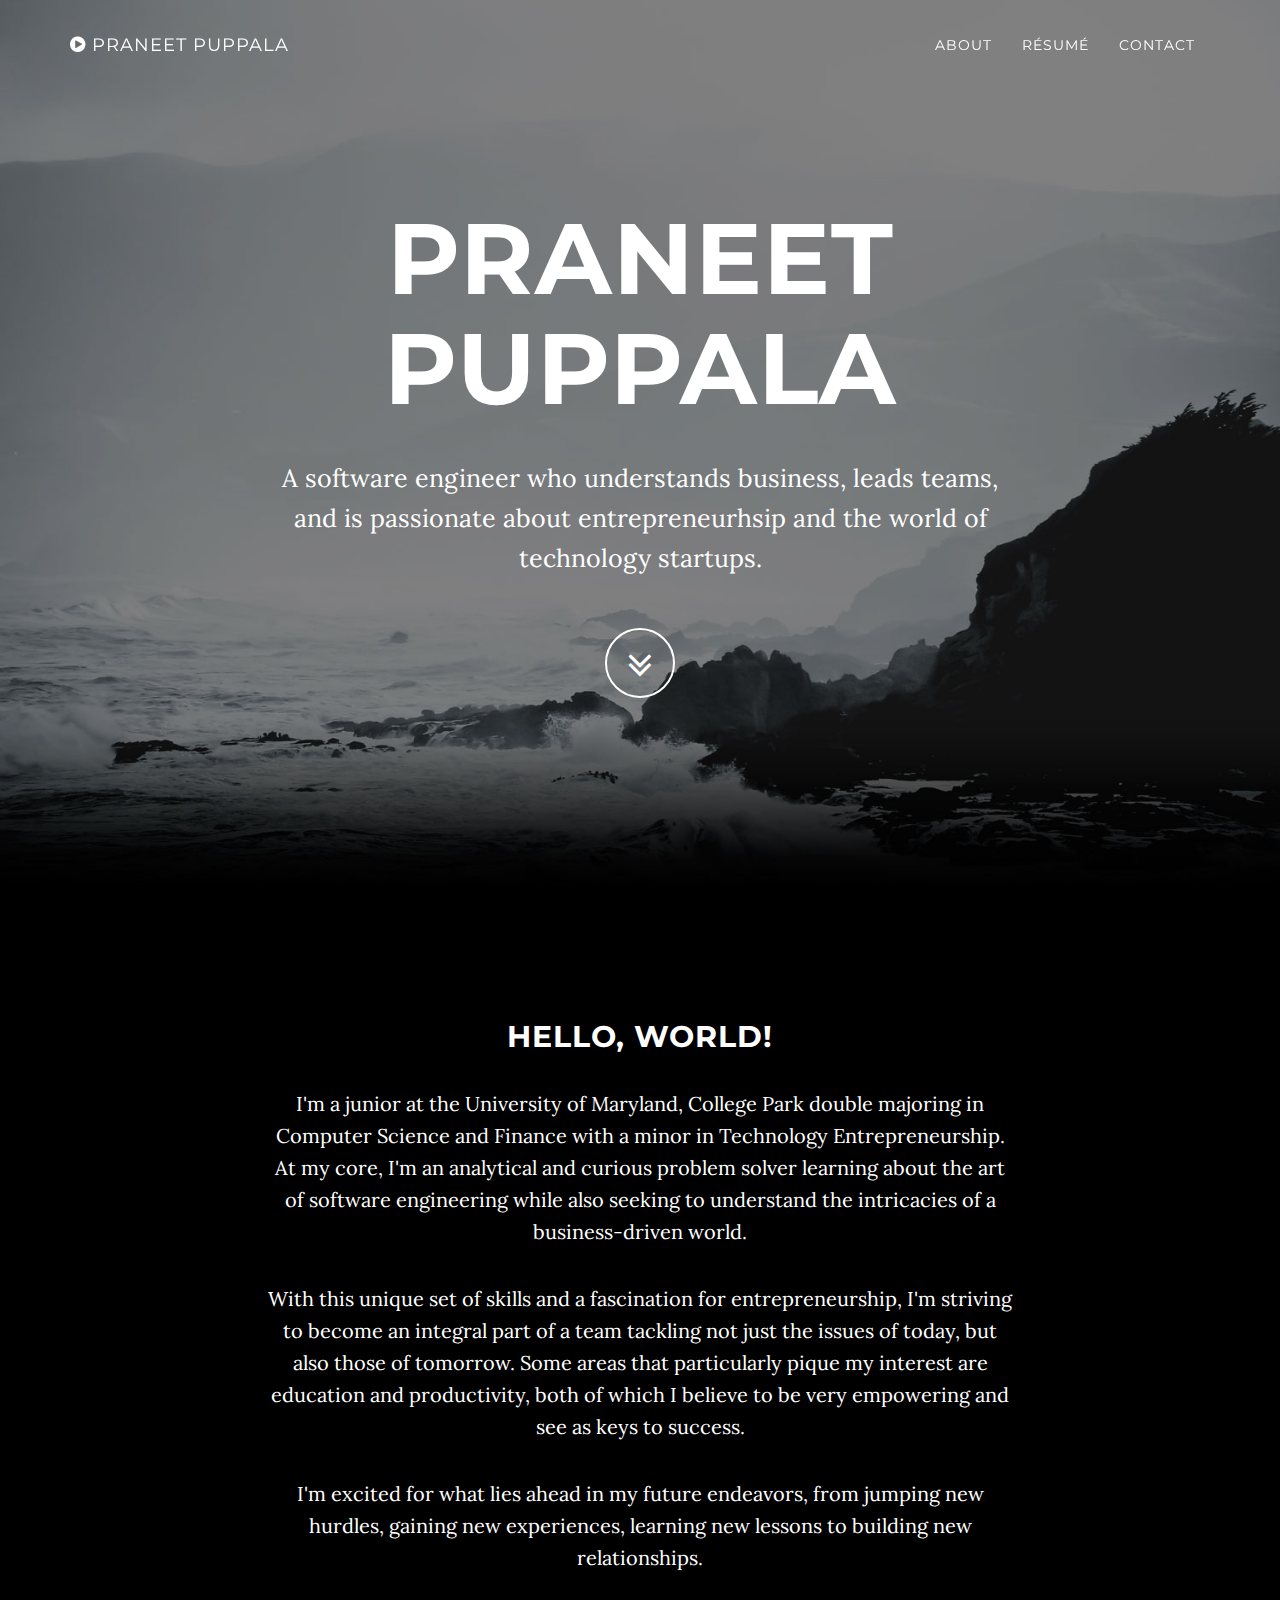
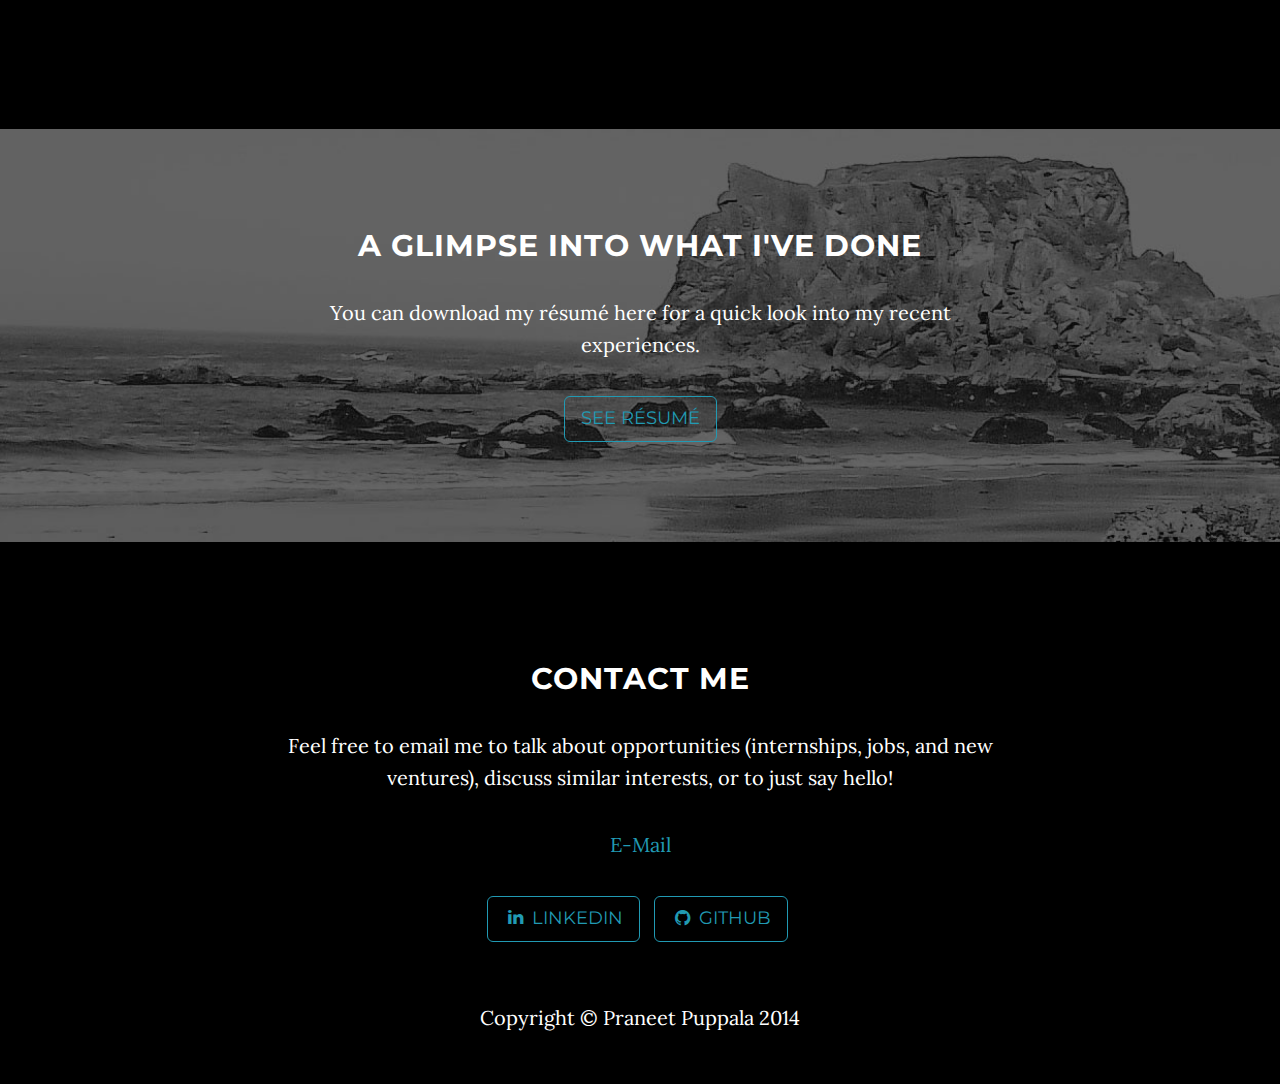
==== index.html @ a4f09ab0 "Changes to about section: rewording "my core" and "issues of today and tomorrow"" ====
<!DOCTYPE html>
<html lang="en">

<head>

    <meta charset="utf-8">
    <meta http-equiv="X-UA-Compatible" content="IE=edge">
    <meta name="viewport" content="width=device-width, initial-scale=1">
    <meta name="description" content="">
    <meta name="author" content="">

    <title>Praneet Puppala</title>

    <!-- Bootstrap Core CSS -->
    <link href="css/bootstrap.min.css" rel="stylesheet">

    <!-- Custom CSS -->
    <link href="css/grayscale.css" rel="stylesheet">

    <!-- Custom Fonts -->
    <link href="font-awesome-4.1.0/css/font-awesome.min.css" rel="stylesheet" type="text/css">
    <link href="http://fonts.googleapis.com/css?family=Lora:400,700,400italic,700italic" rel="stylesheet" type="text/css">
    <link href="http://fonts.googleapis.com/css?family=Montserrat:400,700" rel="stylesheet" type="text/css">

    <!-- HTML5 Shim and Respond.js IE8 support of HTML5 elements and media queries -->
    <!-- WARNING: Respond.js doesn't work if you view the page via file:// -->
    <!--[if lt IE 9]>
        <script src="https://oss.maxcdn.com/libs/html5shiv/3.7.0/html5shiv.js"></script>
        <script src="https://oss.maxcdn.com/libs/respond.js/1.4.2/respond.min.js"></script>
    <![endif]-->

</head>

<body id="page-top" data-spy="scroll" data-target=".navbar-fixed-top">

    <!-- Navigation -->
    <nav class="navbar navbar-custom navbar-fixed-top" role="navigation">
        <div class="container">
            <div class="navbar-header">
                <button type="button" class="navbar-toggle" data-toggle="collapse" data-target=".navbar-main-collapse">
                    <i class="fa fa-bars"></i>
                </button>
                <a class="navbar-brand page-scroll" href="#page-top">
                    <i class="fa fa-play-circle"></i>  <span class="light">Praneet Puppala</span>
                </a>
            </div>

            <!-- Collect the nav links, forms, and other content for toggling -->
            <div class="collapse navbar-collapse navbar-right navbar-main-collapse">
                <ul class="nav navbar-nav">
                    <!-- Hidden li included to remove active class from about link when scrolled up past about section -->
                    <li class="hidden">
                        <a href="#page-top"></a>
                    </li>
                    <li>
                        <a class="page-scroll" href="#about">About</a>
                    </li>
                    <li>
                        <a class="page-scroll" href="#download">Résumé</a>
                    </li>
                    <li>
                        <a class="page-scroll" href="#contact">Contact</a>
                    </li>
                </ul>
            </div>
            <!-- /.navbar-collapse -->
        </div>
        <!-- /.container -->
    </nav>

    <!-- Intro Header -->
    <header class="intro">
        <div class="intro-body">
            <div class="container">
                <div class="row">
                    <div class="col-md-8 col-md-offset-2">
                        <h1 class="brand-heading">Praneet Puppala</h1>
                        <p class="intro-text">A software engineer who understands business, leads teams, and is passionate about entrepreneurhsip and the world of technology startups.</p>
                        <a href="#about" class="btn btn-circle page-scroll">
                            <i class="fa fa-angle-double-down animated"></i>
                        </a>
                    </div>
                </div>
            </div>
        </div>
    </header>

    <!-- About Section -->
    <section id="about" class="container content-section text-center">
        <div class="row">
            <div class="col-lg-8 col-lg-offset-2">
                <h2>Hello, World!</h2>
                <p>I'm a junior at the University of Maryland, College Park double majoring in Computer Science and Finance with a minor in Technology Entrepreneurship. At my core, I'm an analytical and curious problem solver learning about the art of software engineering while also seeking to understand the intricacies of a business-driven world.</p>
                <p>With this unique set of skills and a fascination for entrepreneurship, I'm striving to become an integral part of a team tackling not just the issues of today, but also those of tomorrow. Some areas that particularly pique my interest are education and productivity, both of which I believe to be very empowering and see as keys to success.</p>
                <p>I'm excited for what lies ahead in my future endeavors, from jumping new hurdles, gaining new experiences, learning new lessons to building new relationships. </p>
            </div>
        </div>
    </section>

    <!-- Download Section -->
    <section id="download" class="content-section text-center">
        <div class="download-section">
            <div class="container">
                <div class="col-lg-8 col-lg-offset-2">
                    <h2>A Glimpse Into What I've Done</h2>
                    <p>You can download my résumé here for a quick look into my recent experiences.</p>
                    <a href="./Documents/PraneetPuppalaResume.pdf" class="btn btn-default btn-lg" target="_blank">See Résumé</a>
                </div>
            </div>
        </div>
    </section>

    <!-- Contact Section -->
    <section id="contact" class="container content-section text-center">
        <div class="row">
            <div class="col-lg-8 col-lg-offset-2">
                <h2>Contact Me</h2>
                <p>Feel free to email me to talk about opportunities (internships, jobs, and new ventures), discuss similar interests, or to just say hello!</p>
                <p><a href="mailto:psp31595+ppuppalagithubio@gmail.com">E-Mail</a>
                </p>
                <ul class="list-inline banner-social-buttons">
                    <li>
                        <!--<a href="https://twitter.com/SBootstrap" class="btn btn-default btn-lg"><i class="fa fa-twitter fa-fw"></i> <span class="network-name">Twitter</span></a> -->
                        <a href="https://linkedin.com/in/puppalapraneet" class="btn btn-default btn-lg" target="_blank"><i class="fa fa-linkedin fa-fw"></i> <span class="network-name">LinkedIn</span></a>
                    </li>
                    <li>
                        <a href="https://github.com/ppuppala" class="btn btn-default btn-lg" target="_blank"><i class="fa fa-github fa-fw"></i> <span class="network-name">Github</span></a>
                    </li>
                    <!-- <li>
                        <a href="https://plus.google.com/+Startbootstrap/posts" class="btn btn-default btn-lg"><i class="fa fa-google-plus fa-fw"></i> <span class="network-name">Google+</span></a> 
                    </li> -->
                </ul>
            </div>
        </div>
    </section>

    <!-- Map Section 
    <div id="map"></div> -->

    <!-- Footer -->
    <footer>
        <div class="container text-center">
            <p>Copyright &copy; Praneet Puppala 2014</p>
        </div>
    </footer>

    <!-- jQuery Version 1.11.0 -->
    <script src="js/jquery-1.11.0.js"></script>

    <!-- Bootstrap Core JavaScript -->
    <script src="js/bootstrap.min.js"></script>

    <!-- Plugin JavaScript -->
    <script src="js/jquery.easing.min.js"></script>

    <!-- Google Maps API Key - Use your own API key to enable the map feature. More information on the Google Maps API can be found at https://developers.google.com/maps/ 
    <script type="text/javascript" src="https://maps.googleapis.com/maps/api/js?key=AIzaSyCRngKslUGJTlibkQ3FkfTxj3Xss1UlZDA&sensor=false"></script> -->

    <!-- Custom Theme JavaScript -->
    <script src="js/grayscale.js"></script>

</body>

</html>
---- css/grayscale.css ----
/*!
 * Start Bootstrap - Grayscale Bootstrap Theme (http://startbootstrap.com)
 * Code licensed under the Apache License v2.0.
 * For details, see http://www.apache.org/licenses/LICENSE-2.0.
 */

body {
    width: 100%;
    height: 100%;
    font-family: Lora,"Helvetica Neue",Helvetica,Arial,sans-serif;
    color: #fff;
    background-color: #000;
}

html {
    width: 100%;
    height: 100%;
}

h1,
h2,
h3,
h4,
h5,
h6 {
    margin: 0 0 35px;
    text-transform: uppercase;
    font-family: Montserrat,"Helvetica Neue",Helvetica,Arial,sans-serif;
    font-weight: 700;
    letter-spacing: 1px;
}

p {
    margin: 0 0 25px;
    font-size: 18px;
    line-height: 1.5;
}

@media(min-width:767px) {
    p {
        margin: 0 0 35px;
        font-size: 20px;
        line-height: 1.6;
    }
}

a {
    color: #219ab3;
    -webkit-transition: all .2s ease-in-out;
    -moz-transition: all .2s ease-in-out;
    transition: all .2s ease-in-out;
}

a:hover,
a:focus {
    text-decoration: none;
    color: #11505d;
}

.light {
    font-weight: 400;
}

.navbar-custom {
    margin-bottom: 0;
    border-bottom: 1px solid rgba(255,255,255,.3);
    text-transform: uppercase;
    font-family: Montserrat,"Helvetica Neue",Helvetica,Arial,sans-serif;
    background-color: #000;
}

.navbar-custom .navbar-brand {
    font-weight: 700;
}

.navbar-custom .navbar-brand:focus {
    outline: 0;
}

.navbar-custom .navbar-brand .navbar-toggle {
    padding: 4px 6px;
    font-size: 16px;
    color: #fff;
}

.navbar-custom .navbar-brand .navbar-toggle:focus,
.navbar-custom .navbar-brand .navbar-toggle:active {
    outline: 0;
}

.navbar-custom a {
    color: #fff;
}

.navbar-custom .nav li.active {
    outline: nonte;
    background-color: rgba(255,255,255,.3);
}

.navbar-custom .nav li a {
    -webkit-transition: background .3s ease-in-out;
    -moz-transition: background .3s ease-in-out;
    transition: background .3s ease-in-out;
}

.navbar-custom .nav li a:hover,
.navbar-custom .nav li a:focus,
.navbar-custom .nav li a.active {
    outline: 0;
    background-color: rgba(255,255,255,.3);
}

@media(min-width:767px) {
    .navbar {
        padding: 20px 0;
        border-bottom: 0;
        letter-spacing: 1px;
        background: 0 0;
        -webkit-transition: background .5s ease-in-out,padding .5s ease-in-out;
        -moz-transition: background .5s ease-in-out,padding .5s ease-in-out;
        transition: background .5s ease-in-out,padding .5s ease-in-out;
    }

    .top-nav-collapse {
        padding: 0;
        background-color: #000;
    }

    .navbar-custom.top-nav-collapse {
        border-bottom: 1px solid rgba(255,255,255,.3);
    }
}

.intro {
    display: table;
    width: 100%;
    height: auto;
    padding: 100px 0;
    text-align: center;
    color: #fff;
    background: url(../img/intro-bg.jpg) no-repeat bottom center scroll;
    background-color: #000;
    -webkit-background-size: cover;
    -moz-background-size: cover;
    background-size: cover;
    -o-background-size: cover;
}

.intro .intro-body {
    display: table-cell;
    vertical-align: middle;
}

.intro .intro-body .brand-heading {
    font-size: 40px;
}

.intro .intro-body .intro-text {
    font-size: 18px;
}

@media(min-width:767px) {
    .intro {
        height: 100%;
        padding: 0;
    }

    .intro .intro-body .brand-heading {
        font-size: 100px;
    }

    .intro .intro-body .intro-text {
        font-size: 25px;
    }
}

.btn-circle {
    width: 70px;
    height: 70px;
    margin-top: 15px;
    padding: 7px 16px;
    border: 2px solid #fff;
    border-radius: 35px;
    font-size: 40px;
    color: #fff;
    background: 0 0;
    -webkit-transition: background .3s ease-in-out;
    -moz-transition: background .3s ease-in-out;
    transition: background .3s ease-in-out;
}

.btn-circle:hover,
.btn-circle:focus {
    outline: 0;
    color: #fff;
    background: rgba(255,255,255,.1);
}

.btn-circle i.animated {
    -webkit-transition-property: -webkit-transform;
    -webkit-transition-duration: 1s;
    -moz-transition-property: -moz-transform;
    -moz-transition-duration: 1s;
}

.btn-circle:hover i.animated {
    -webkit-animation-name: pulse;
    -moz-animation-name: pulse;
    -webkit-animation-duration: 1.5s;
    -moz-animation-duration: 1.5s;
    -webkit-animation-iteration-count: infinite;
    -moz-animation-iteration-count: infinite;
    -webkit-animation-timing-function: linear;
    -moz-animation-timing-function: linear;
}

@-webkit-keyframes pulse {    
    0 {
        -webkit-transform: scale(1);
        transform: scale(1);
    }

    50% {
        -webkit-transform: scale(1.2);
        transform: scale(1.2);
    }

    100% {
        -webkit-transform: scale(1);
        transform: scale(1);
    }
}

@-moz-keyframes pulse {    
    0 {
        -moz-transform: scale(1);
        transform: scale(1);
    }

    50% {
        -moz-transform: scale(1.2);
        transform: scale(1.2);
    }

    100% {
        -moz-transform: scale(1);
        transform: scale(1);
    }
}

.content-section {
    padding-top: 100px;
}

.download-section {
    width: 100%;
    padding: 50px 0;
    color: #fff;
    background: url(../img/downloads-bg.jpg) no-repeat center center scroll;
    background-color: #000;
    -webkit-background-size: cover;
    -moz-background-size: cover;
    background-size: cover;
    -o-background-size: cover;
}

#map {
    width: 100%;
    height: 200px;
    margin-top: 100px;
}

@media(min-width:767px) {
    .content-section {
        padding-top: 120px;
    }

    .download-section {
        padding: 100px 0;
    }

    #map {
        height: 400px;
        margin-top: 250px;
    }
}

.btn {
    text-transform: uppercase;
    font-family: Montserrat,"Helvetica Neue",Helvetica,Arial,sans-serif;
    font-weight: 400;
    -webkit-transition: all .3s ease-in-out;
    -moz-transition: all .3s ease-in-out;
    transition: all .3s ease-in-out;
}

.btn-default {
    border: 1px solid #219ab3;
    color: #219ab3;
    background-color: transparent;
}

.btn-default:hover,
.btn-default:focus {
    border: 1px solid #219ab3;
    outline: 0;
    color: #000;
    background-color: #219ab3;
}

ul.banner-social-buttons {
    margin-top: 0;
}

@media(max-width:1199px) {
    ul.banner-social-buttons {
        margin-top: 15px;
    }
}

@media(max-width:767px) {
    ul.banner-social-buttons li {
        display: block;
        margin-bottom: 20px;
        padding: 0;
    }

    ul.banner-social-buttons li:last-child {
        margin-bottom: 0;
    }
}

footer {
    padding: 50px 0;
}

footer p {
    margin: 0;
}

::-moz-selection {
    text-shadow: none;
    background: #fcfcfc;
    background: rgba(255,255,255,.2);
}

::selection {
    text-shadow: none;
    background: #fcfcfc;
    background: rgba(255,255,255,.2);
}

img::selection {
    background: 0 0;
}

img::-moz-selection {
    background: 0 0;
}

body {
    webkit-tap-highlight-color: rgba(255,255,255,.2);
}
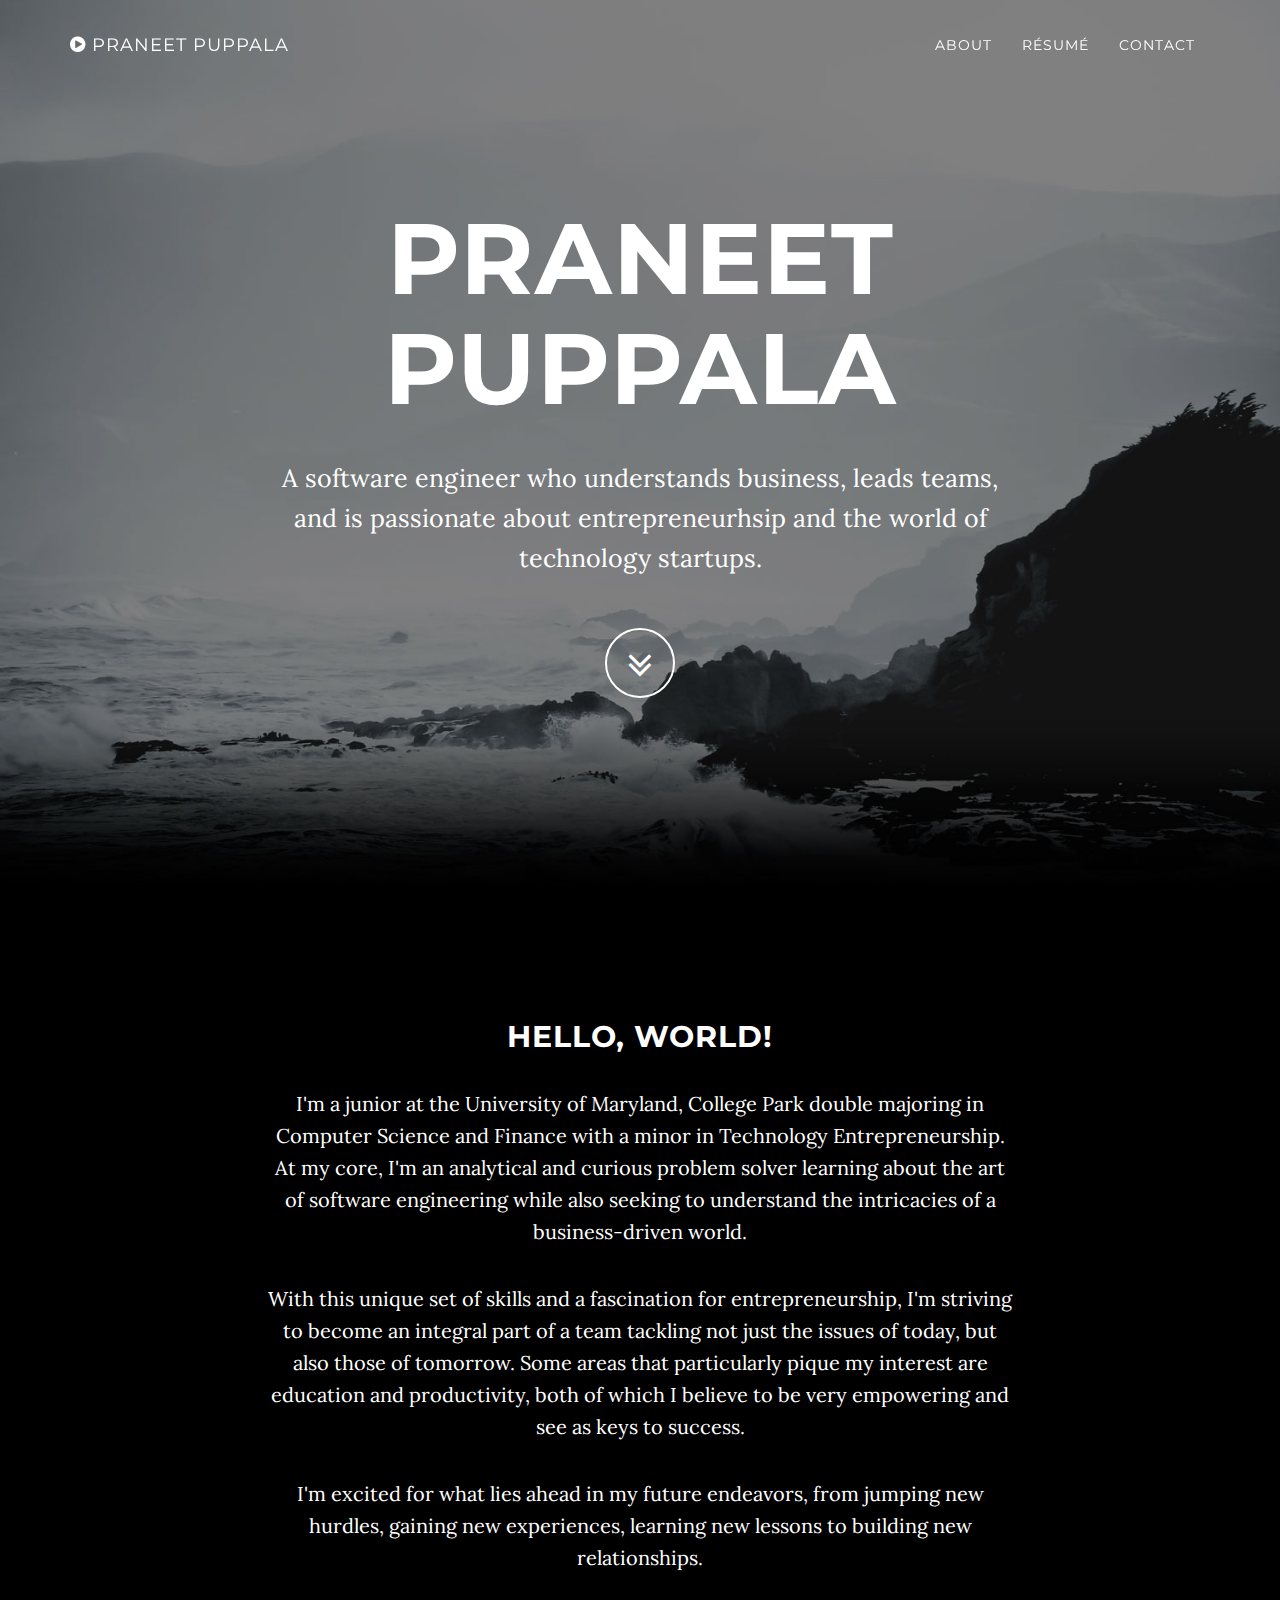
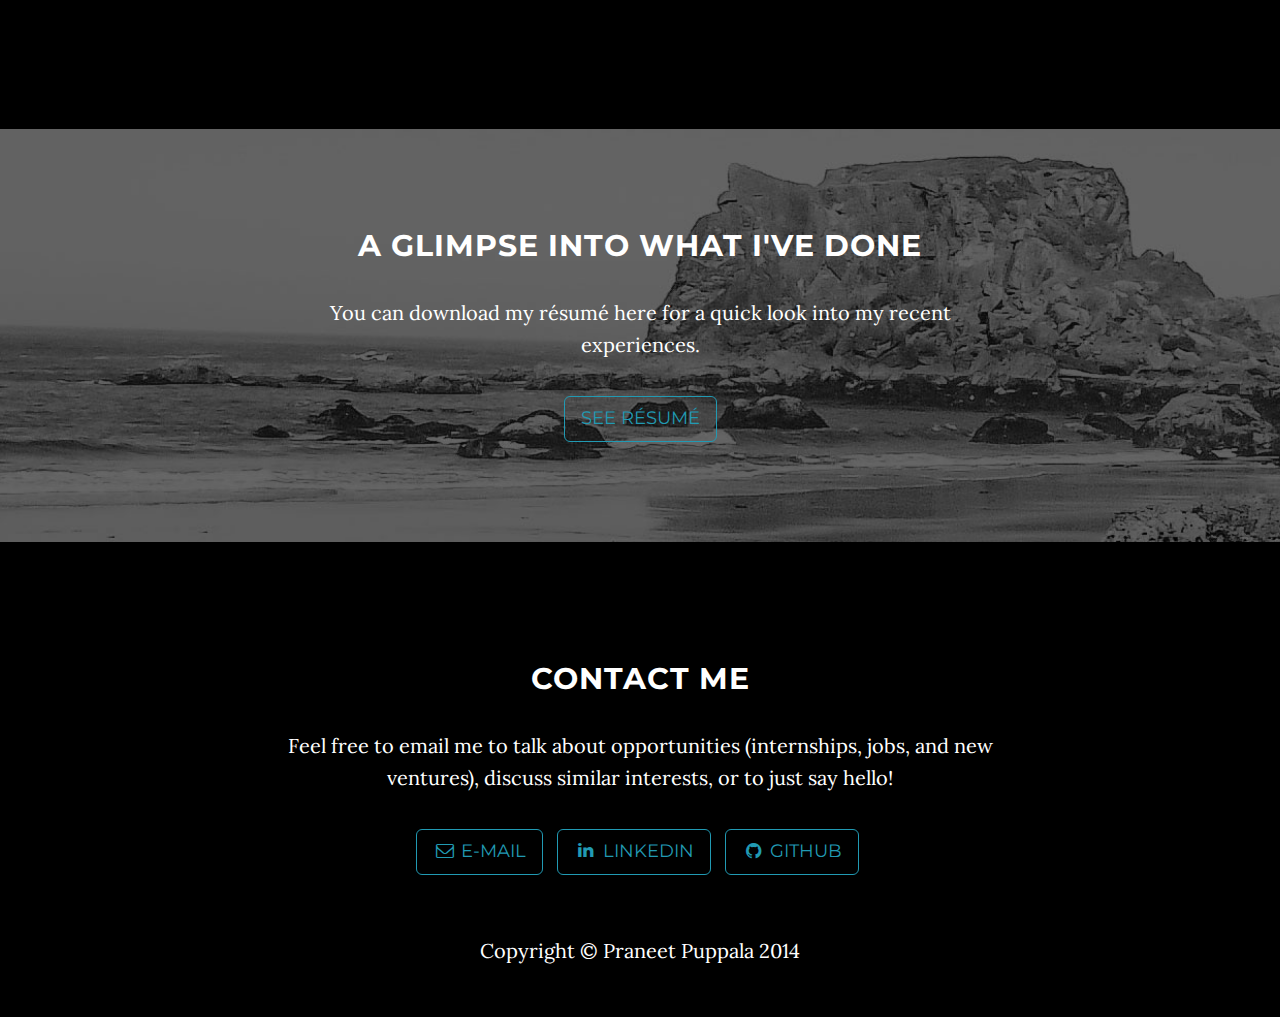
==== commit b20294b5: "Changes to email link to make it into button like LinkedIn and GitHub buttons" ====
--- a/index.html
+++ b/index.html
@@ -116,11 +116,11 @@
             <div class="col-lg-8 col-lg-offset-2">
                 <h2>Contact Me</h2>
                 <p>Feel free to email me to talk about opportunities (internships, jobs, and new ventures), discuss similar interests, or to just say hello!</p>
-                <p><a href="mailto:psp31595+ppuppalagithubio@gmail.com">E-Mail</a>
-                </p>
                 <ul class="list-inline banner-social-buttons">
+                    <li> 
+                        <a href="mailto:praneetpuppala+ppuppalagithubio@gmail.com" class="btn btn-default btn-lg" target="_blank"><i class="fa fa-envelope-o fa-fw"></i><span class="network-name"> E-Mail</span></a>
+                    </li>
                     <li>
-                        <!--<a href="https://twitter.com/SBootstrap" class="btn btn-default btn-lg"><i class="fa fa-twitter fa-fw"></i> <span class="network-name">Twitter</span></a> -->
                         <a href="https://linkedin.com/in/puppalapraneet" class="btn btn-default btn-lg" target="_blank"><i class="fa fa-linkedin fa-fw"></i> <span class="network-name">LinkedIn</span></a>
                     </li>
                     <li>
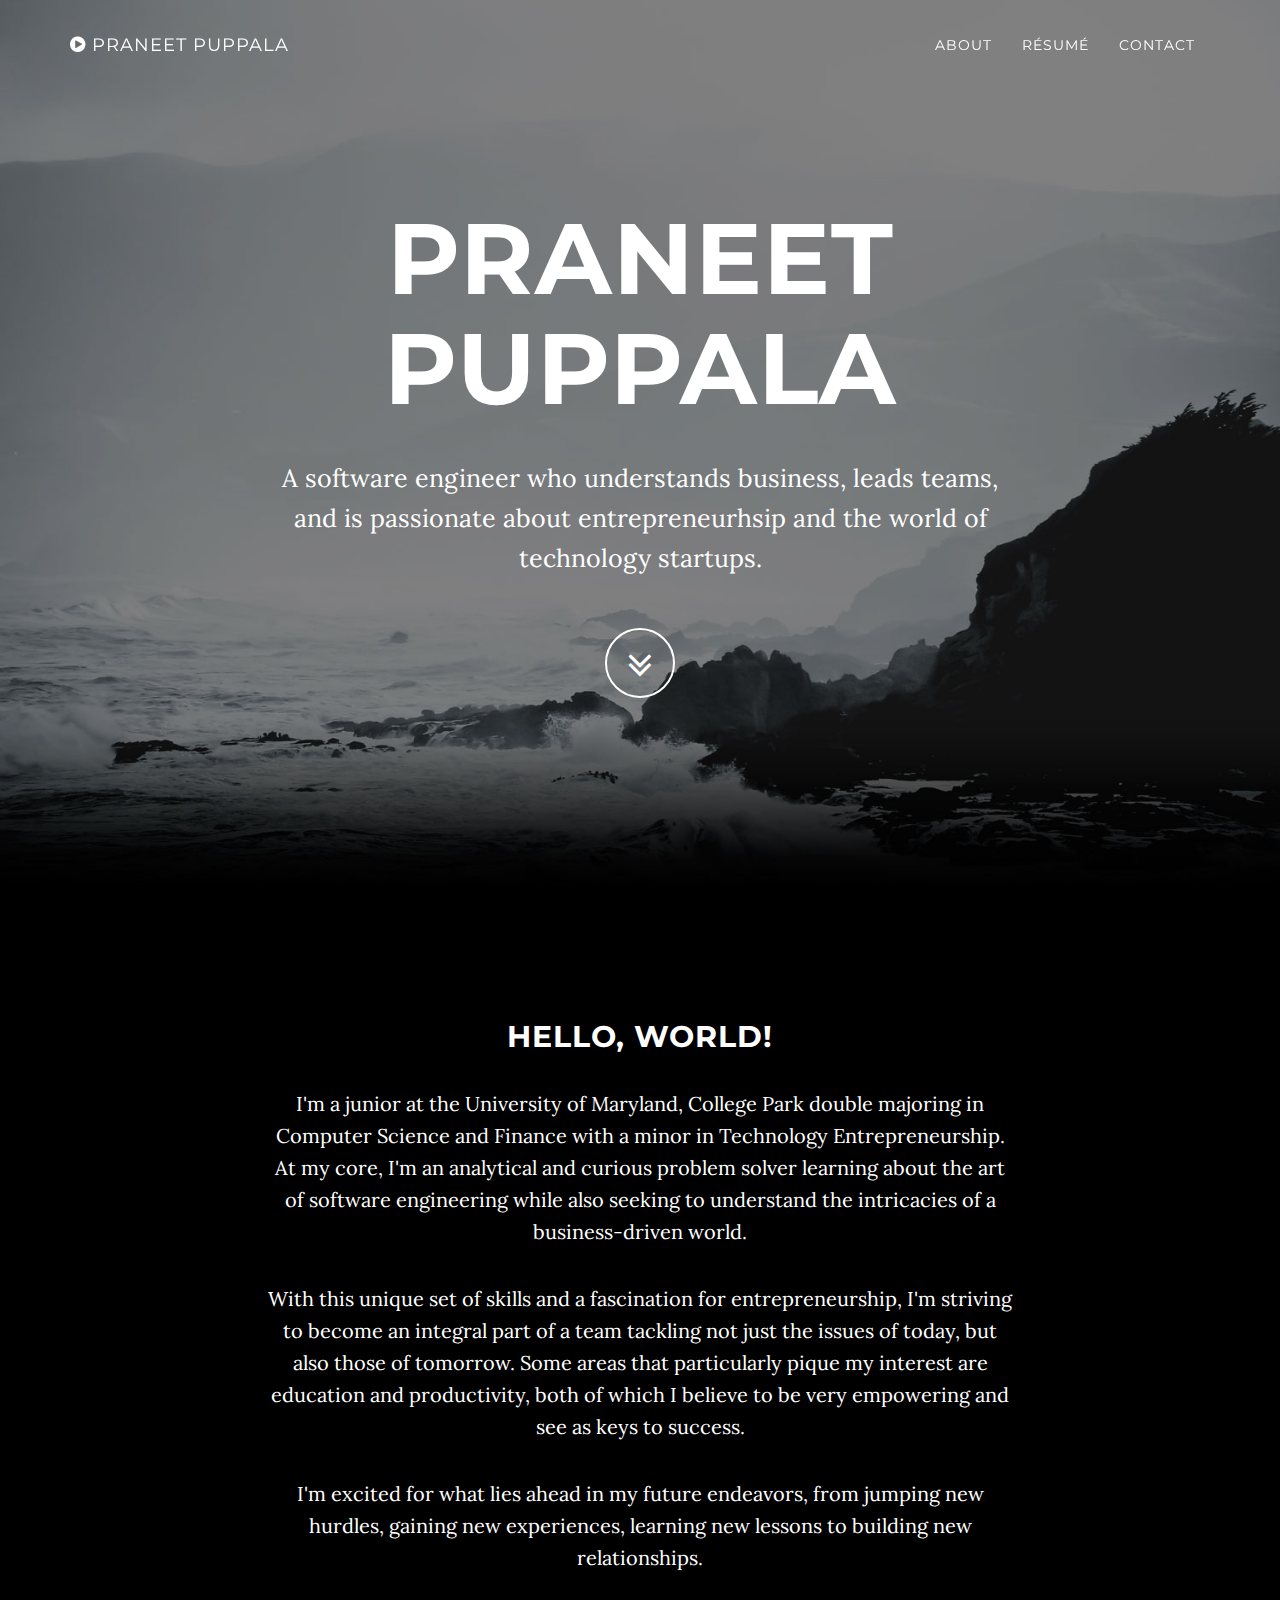
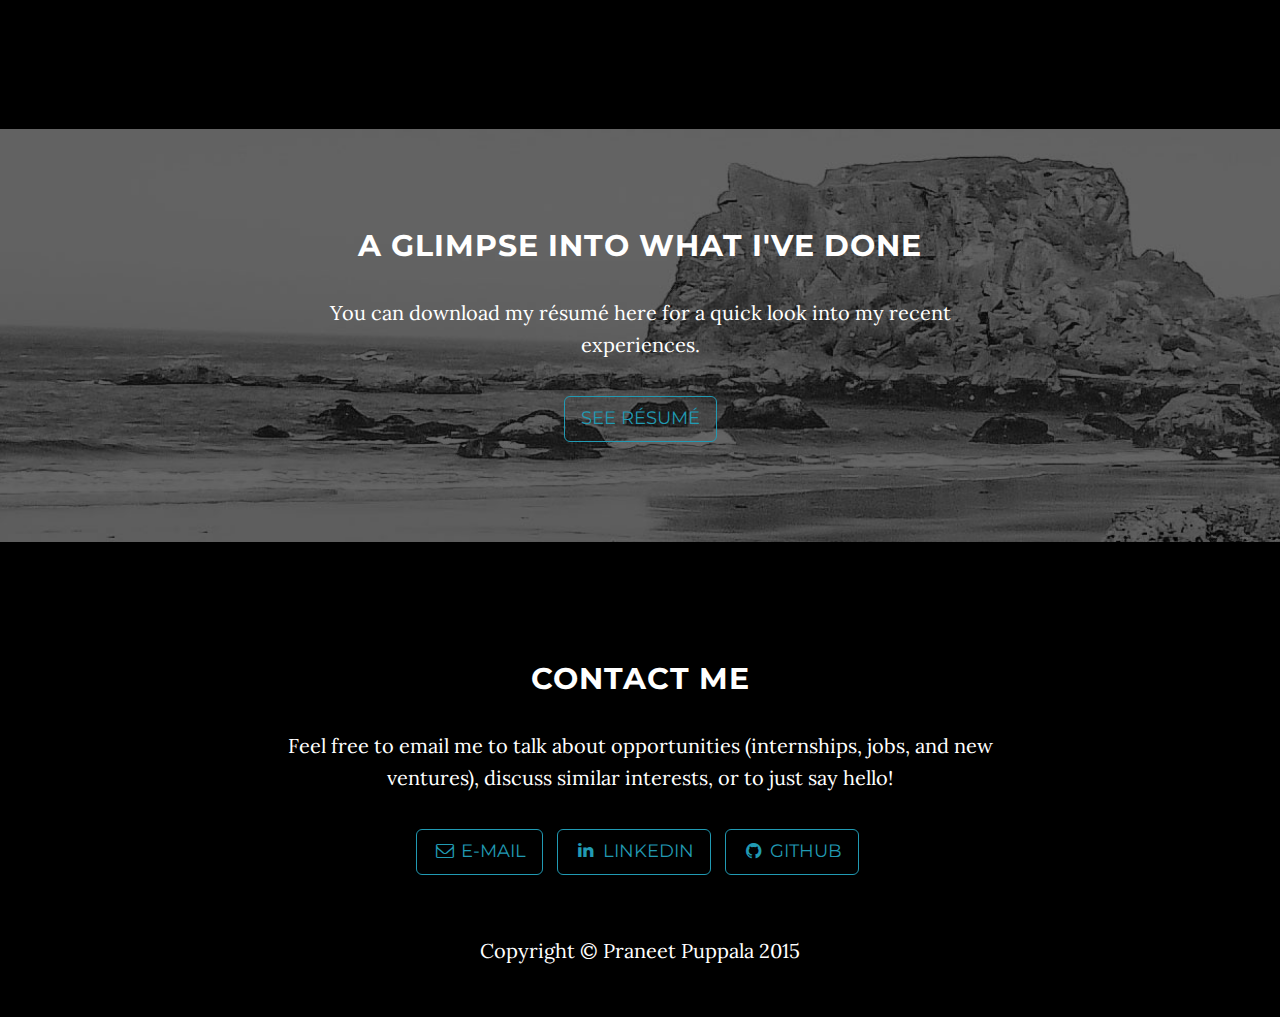
==== commit b757e170: "Updated resume and copyright year" ====
--- a/index.html
+++ b/index.html
@@ -118,7 +118,8 @@
                 <p>Feel free to email me to talk about opportunities (internships, jobs, and new ventures), discuss similar interests, or to just say hello!</p>
                 <ul class="list-inline banner-social-buttons">
                     <li> 
-                        <a href="mailto:praneetpuppala+ppuppalagithubio@gmail.com" class="btn btn-default btn-lg" target="_blank"><i class="fa fa-envelope-o fa-fw"></i><span class="network-name"> E-Mail</span></a>
+                        <script src="https://squaresend.com/squaresend.js"></script>
+                        <a href="mailto:praneetpuppala+ppuppalagithubio@gmail.com?sqs_title=Drop+me+a+message!&sqs_label_submit=Send!&sqs_focus=subject" class="btn btn-default btn-lg"><i class="fa fa-envelope-o fa-fw"></i><span class="network-name"> E-Mail</span></a>
                     </li>
                     <li>
                         <a href="https://linkedin.com/in/puppalapraneet" class="btn btn-default btn-lg" target="_blank"><i class="fa fa-linkedin fa-fw"></i> <span class="network-name">LinkedIn</span></a>
@@ -140,7 +141,7 @@
     <!-- Footer -->
     <footer>
         <div class="container text-center">
-            <p>Copyright &copy; Praneet Puppala 2014</p>
+            <p>Copyright &copy; Praneet Puppala 2015</p>
         </div>
     </footer>
 
